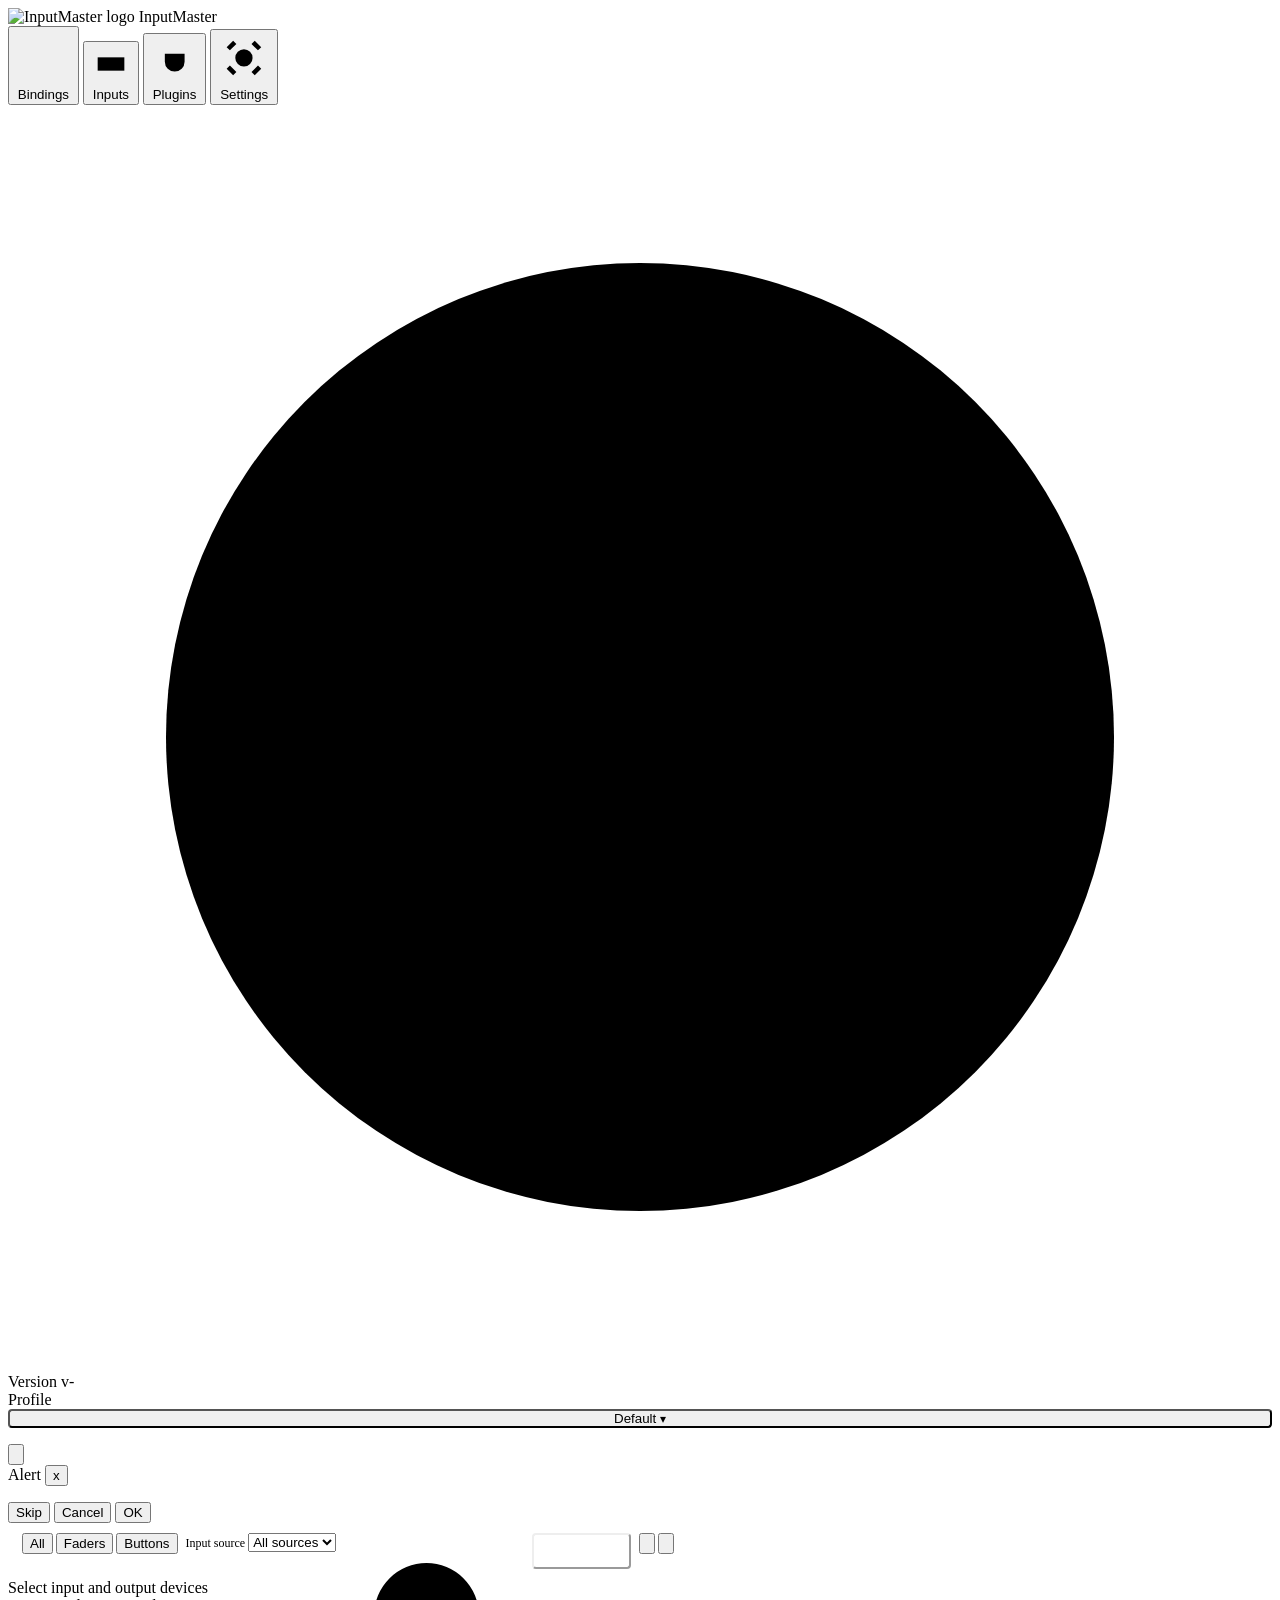
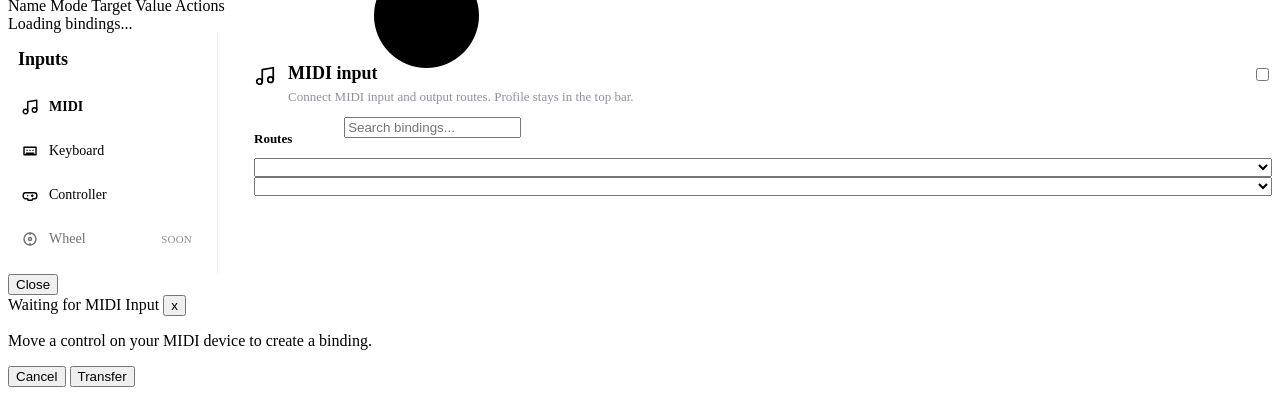
==== src/index.html @ d69d7e8b "feat(ui): ILS-10 round-2 consistency + Bindings toolbar Align Inputs/Plugins/Settings type scale, su" ====
<!doctype html>
<html lang="en">

<head>
  <meta charset="UTF-8" />
  <meta name="viewport" content="width=device-width, initial-scale=1.0" />
  <title>InputMaster</title>
  <link rel="stylesheet" href="styles.css" />
</head>

<body class="dark-mode" data-theme="dark">
  <div class="app-shell sidebar-collapsed">
    <aside class="app-sidebar" aria-label="Primary navigation" data-i18n-aria-label="app.nav.primary">
      <div class="sidebar-brand">
        <img class="app-logo app-logo--theme" data-theme-logo data-dark-src="assets/MIDIMaster.png" data-light-src="assets/MIDIMaster-light.png" alt="InputMaster logo" />
        <span class="app-name">InputMaster</span>
      </div>

      <nav class="sidebar-nav">
        <div class="sidebar-nav-indicator" aria-hidden="true"></div>
        <button class="sidebar-nav-item active" type="button" data-page="bindings" aria-current="page" aria-label="Bindings" title="Bindings" data-i18n-aria-label="app.nav.bindings" data-i18n-title="app.nav.bindings">
          <span class="nav-icon" aria-hidden="true">
            <svg viewBox="0 0 24 24" focusable="false">
              <path d="M6 4v16M12 4v16M18 4v16M4 8h4M10 15h4M16 11h4" />
            </svg>
          </span>
          <span class="nav-label" data-i18n="app.nav.bindings">Bindings</span>
        </button>
        <button class="sidebar-nav-item" type="button" data-page="inputs" aria-label="Inputs" title="Inputs" data-i18n-aria-label="app.nav.inputs" data-i18n-title="app.nav.inputs">
          <span class="nav-icon" aria-hidden="true">
            <svg viewBox="0 0 24 24" focusable="false">
              <path d="M4 8h16v8H4z" />
              <path d="M8 12h.01M12 12h.01M16 12h.01" />
              <path d="M7 6v2M12 6v2M17 6v2M7 16v2M12 16v2M17 16v2" />
            </svg>
          </span>
          <span class="nav-label" data-i18n="app.nav.inputs">Inputs</span>
        </button>
        <button id="connections-button" class="sidebar-nav-item" type="button" data-page="plugins" aria-label="Plugins" title="Plugins" data-i18n-aria-label="app.nav.plugins" data-i18n-title="app.nav.plugins">
          <span class="nav-icon" aria-hidden="true">
            <svg viewBox="0 0 24 24" focusable="false">
              <path d="M8 4v5M16 4v5M7 9h10v4a5 5 0 0 1-10 0V9ZM12 18v2" />
            </svg>
          </span>
          <span class="nav-label" data-i18n="app.nav.plugins">Plugins</span>
        </button>
        <button class="sidebar-nav-item" type="button" data-page="settings" aria-label="Settings" title="Settings" data-i18n-aria-label="app.nav.settings" data-i18n-title="app.nav.settings">
          <span class="nav-icon" aria-hidden="true">
            <svg viewBox="0 0 24 24" focusable="false">
              <path d="M12 8a4 4 0 1 0 0 8 4 4 0 0 0 0-8Z" />
              <path d="M15.5 5.5 17 4l3 3-1.5 1.5M8.5 5.5 7 4 4 7l1.5 1.5M15.5 18.5 17 20l3-3-1.5-1.5M8.5 18.5 7 20l-3-3 1.5-1.5M20 12h-2M6 12H4M12 4v2M12 18v2" />
            </svg>
          </span>
          <span class="nav-label" data-i18n="app.nav.settings">Settings</span>
        </button>
      </nav>

      <div class="sidebar-footer" aria-label="Application information" data-i18n-aria-label="app.info">
        <div class="sidebar-footer-icon" aria-hidden="true">
          <svg viewBox="0 0 24 24" focusable="false">
            <circle cx="12" cy="12" r="9"></circle>
            <path d="M12 10v6"></path>
            <path d="M12 7.25h.01"></path>
          </svg>
        </div>
        <div class="sidebar-footer-meta">
          <span class="sidebar-footer-version-label" data-i18n="app.version">Version</span>
          <span id="sidebar-app-version" class="sidebar-footer-version">v-</span>
        </div>
      </div>
    </aside>

    <div class="app-workspace">
      <header class="topbar">
        <div class="topbar-field profile-topbar-field">
          <span class="topbar-label" data-i18n="topbar.profile">Profile</span>
          <div class="profile-select" id="profiles-dropdown">
            <button id="profile-toggle" class="select-button" type="button" aria-haspopup="listbox" aria-expanded="false">
              <span id="profile-current" data-i18n="topbar.defaultProfile">Default</span>
              <span class="caret" aria-hidden="true">▾</span>
            </button>
            <div id="profile-list" class="dropdown hidden"></div>
          </div>
        </div>
        <div class="topbar-actions">
          <button id="topbar-update-button" class="topbar-icon-button topbar-update-button hidden" type="button" aria-label="Update available" title="Update available" data-i18n-aria-label="topbar.updateAvailable" data-i18n-title="topbar.updateAvailable">
            <svg viewBox="0 0 24 24" aria-hidden="true" focusable="false">
              <path d="M12 4v10" />
              <path d="M8 10l4 4 4-4" />
              <path d="M5 19h14" />
            </svg>
            <span class="update-dot" aria-hidden="true"></span>
          </button>
        </div>
      </header>

      <main>
        <div id="alert-overlay" class="target-panel hidden">
          <div class="target-panel-content alert-panel-content">
            <div class="target-panel-header">
              <span id="alert-title" data-i18n="alert.title">Alert</span>
              <button id="alert-close" type="button" class="target-panel-close">x</button>
            </div>
            <div class="alert-panel-body">
              <p id="alert-message"></p>
              <div class="alert-panel-actions">
                <button id="alert-secondary" type="button" class="secondary hidden" data-i18n="common.skip">Skip</button>
                <button id="alert-cancel" type="button" class="secondary hidden" data-i18n="common.cancel">Cancel</button>
                <button id="alert-ok" type="button" data-i18n="common.ok">OK</button>
              </div>
            </div>
          </div>
        </div>

        <section id="main-screen" class="app-page active" data-page-panel="bindings">
          <div class="page-heading-row">
            <h1 data-i18n="bindings.title">Bindings</h1>
            <div class="bindings-toolbar">
              <div id="binding-type-filter" class="binding-type-filter" role="group" aria-label="Filter bindings" title="Filter bindings" data-i18n-aria-label="bindings.typeFilterLabel" data-i18n-title="bindings.typeFilterLabel">
                <button type="button" class="binding-type-segment selected" aria-pressed="true" data-filter="all" data-i18n="bindings.filterAll">All</button>
                <button type="button" class="binding-type-segment" aria-pressed="false" data-filter="faders" data-i18n="bindings.filterFaders">Faders</button>
                <button type="button" class="binding-type-segment" aria-pressed="false" data-filter="buttons" data-i18n="bindings.filterButtons">Buttons</button>
              </div>
              <label class="binding-source-filter-field">
                <span class="visually-hidden" data-i18n="bindings.sourceFilterLabel">Input source</span>
                <select id="binding-source-filter" data-i18n-aria-label="bindings.sourceFilterLabel" aria-label="Input source">
                  <option value="all" data-i18n="bindings.filterAllSources">All sources</option>
                  <option value="midi" data-i18n="bindings.filterMidi">MIDI</option>
                  <option value="keyboard" data-i18n="bindings.filterKeyboard">Keyboard</option>
                  <option value="controller" data-i18n="bindings.filterController">Controller</option>
                  <option value="wheel" data-i18n="bindings.filterWheel">Wheel</option>
                </select>
              </label>
              <label class="binding-search-field">
                <svg viewBox="0 0 24 24" aria-hidden="true" focusable="false">
                  <path d="m21 21-4.3-4.3M11 18a7 7 0 1 1 0-14 7 7 0 0 1 0 14Z" />
                </svg>
                <input id="binding-search" type="search" placeholder="Search bindings..." autocomplete="off" data-i18n-placeholder="bindings.searchPlaceholder" />
              </label>
              <button id="binding-add-footer-button" type="button" class="binding-add-button">
                <span data-i18n="bindings.addBinding">Add Binding</span>
              </button>
              <div id="binding-density-toggle" class="binding-density-toggle" role="group" aria-label="Binding view density" data-i18n-aria-label="bindings.viewDensityLabel">
                <button type="button" class="binding-density-option selected" data-density="comfortable" aria-pressed="true" aria-label="Comfortable view" title="Comfortable view" data-i18n-aria-label="bindings.comfortableView" data-i18n-title="bindings.comfortableView">
                  <svg viewBox="0 0 24 24" aria-hidden="true" focusable="false">
                    <path d="M5 5h14v5H5zM5 14h14v5H5z" />
                  </svg>
                </button>
                <button type="button" class="binding-density-option" data-density="compact" aria-pressed="false" aria-label="Compact view" title="Compact view" data-i18n-aria-label="bindings.compactView" data-i18n-title="bindings.compactView">
                  <svg viewBox="0 0 24 24" aria-hidden="true" focusable="false">
                    <path d="M5 4h14v3H5zM5 10.5h14v3H5zM5 17h14v3H5z" />
                  </svg>
                </button>
              </div>
            </div>
          </div>

          <div class="midi-inline-status visually-hidden" id="midi-status" data-i18n="bindings.selectDevices">Select input and output devices</div>

          <div class="bindings-card">
            <div class="binding-headers">
              <span class="binding-drag-header" aria-label="Reorder" data-i18n-aria-label="bindings.reorder"></span>
              <span data-i18n="common.name">Name</span>
              <span data-i18n="bindings.mode">Mode</span>
              <span data-i18n="common.target">Target</span>
              <span data-i18n="common.value">Value</span>
              <span class="binding-actions-header" data-i18n="common.actions">Actions</span>
            </div>
            <div id="bindings" class="list">
              <div class="bindings-empty" data-i18n="bindings.loading">Loading bindings...</div>
            </div>
          </div>
        </section>

        <section id="inputs-page" class="app-page hidden" data-page-panel="inputs">
          <div class="page-heading-row">
            <h1 data-i18n="inputs.title">Inputs</h1>
          </div>
          <div class="inputs-panel-body">
            <aside id="inputs-sidebar" class="inputs-sidebar" aria-label="Input kinds" data-i18n-aria-label="inputs.sidebarLabel">
              <h1 class="inputs-page-title" data-i18n="inputs.title">Inputs</h1>
              <div class="inputs-nav-indicator" aria-hidden="true"></div>
              <div class="inputs-nav-group">
                <button type="button" class="inputs-nav-item active" data-inputs-section="midi" aria-current="page">
                  <span class="inputs-nav-icon" aria-hidden="true">
                    <svg viewBox="0 0 24 24" focusable="false">
                      <path d="M9 18V5l12-2v13"></path>
                      <circle cx="6" cy="18" r="3"></circle>
                      <circle cx="18" cy="16" r="3"></circle>
                    </svg>
                  </span>
                  <span class="inputs-nav-label" data-i18n="inputs.nav.midi">MIDI</span>
                </button>
                <button type="button" class="inputs-nav-item" data-inputs-section="keyboard">
                  <span class="inputs-nav-icon" aria-hidden="true">
                    <svg viewBox="0 0 24 24" focusable="false">
                      <path d="M4 7h16v10H4z"></path>
                      <path d="M8 11h.01"></path>
                      <path d="M12 11h.01"></path>
                      <path d="M16 11h.01"></path>
                      <path d="M7 15h10"></path>
                    </svg>
                  </span>
                  <span class="inputs-nav-label" data-i18n="inputs.nav.keyboard">Keyboard</span>
                </button>
                <button type="button" class="inputs-nav-item" data-inputs-section="controller">
                  <span class="inputs-nav-icon" aria-hidden="true">
                    <svg viewBox="0 0 24 24" focusable="false">
                      <path d="M6 9h12a3 3 0 0 1 3 3v2a3 3 0 0 1-3 3h-2l-1.5 2h-5L9 17H6a3 3 0 0 1-3-3v-2a3 3 0 0 1 3-3z"></path>
                      <path d="M9 13h.01"></path>
                      <path d="M15 12v2"></path>
                      <path d="M14 13h2"></path>
                    </svg>
                  </span>
                  <span class="inputs-nav-label" data-i18n="inputs.nav.controller">Controller</span>
                </button>
                <button type="button" class="inputs-nav-item is-soon" data-inputs-section="wheel" disabled aria-disabled="true">
                  <span class="inputs-nav-icon" aria-hidden="true">
                    <svg viewBox="0 0 24 24" focusable="false">
                      <circle cx="12" cy="12" r="8"></circle>
                      <circle cx="12" cy="12" r="2"></circle>
                      <path d="M12 4v2"></path>
                      <path d="M12 18v2"></path>
                    </svg>
                  </span>
                  <span class="inputs-nav-label" data-i18n="inputs.nav.wheel">Wheel</span>
                  <span class="inputs-nav-soon" data-i18n="inputs.comingSoon">Soon</span>
                </button>
              </div>
            </aside>
            <div id="inputs-content" class="inputs-content">
              <section class="inputs-panel active" data-inputs-panel="midi">
                <div class="ui-panel" data-role="midi-panel">
                  <div class="ui-page-header" data-role="midi-master-row">
                    <div class="ui-page-header__main">
                      <span class="ui-page-header__icon" aria-hidden="true">
                        <svg viewBox="0 0 24 24" focusable="false">
                          <path d="M9 18V5l12-2v13"></path>
                          <circle cx="6" cy="18" r="3"></circle>
                          <circle cx="18" cy="16" r="3"></circle>
                        </svg>
                      </span>
                      <div>
                        <h1 class="ui-content-title" data-i18n="midi.masterLabel">MIDI input</h1>
                        <p class="ui-help" data-i18n="inputs.midi.help">Connect MIDI input and output routes. Profile stays in the top bar.</p>
                      </div>
                    </div>
                    <label class="settings-toggle">
                      <input type="checkbox" id="midi-master-enabled" data-role="midi-master-input" />
                      <span class="plugins-toggle-ui" aria-hidden="true"></span>
                    </label>
                  </div>
                  <h3 class="ui-subsection-title" data-i18n="inputs.midi.routesHeading">Routes</h3>
                  <select id="midi-device" class="visually-hidden" title="Input Device(s)" data-i18n-title="topbar.inputDevice" aria-hidden="true" tabindex="-1"></select>
                  <select id="midi-output-device" class="visually-hidden" title="Output Device(s)" data-i18n-title="topbar.outputDevice" aria-hidden="true" tabindex="-1"></select>
                  <div id="inputs-midi-routes-host" class="midi-routes-inline-host" aria-label="MIDI routes" data-i18n-aria-label="midi.routes"></div>
                </div>
              </section>
              <section class="inputs-panel" data-inputs-panel="keyboard">
                <div data-role="keyboard-host"></div>
              </section>
              <section class="inputs-panel" data-inputs-panel="controller">
                <div data-role="controller-host"></div>
              </section>
              <section class="inputs-panel" data-inputs-panel="wheel">
                <div class="ui-panel">
                  <h1 class="ui-content-title" data-i18n="inputs.wheel.title">Wheel</h1>
                  <p class="ui-help" data-i18n="inputs.wheel.help">Wheel devices will appear here later.</p>
                  <div class="inputs-empty" data-i18n="inputs.comingSoonBody">Coming soon.</div>
                </div>
              </section>
            </div>
          </div>
        </section>

        <section id="plugins-page" class="app-page hidden" data-page-panel="plugins">
          <div class="page-heading-row">
            <h1 data-i18n="plugins.title">Plugins</h1>
          </div>
          <div id="connections-panel" class="inline-panel connections-panel-content">
            <div class="connections-panel-body">
              <div id="connections-sidebar" class="connections-sidebar"></div>
              <div id="connections-content" class="connections-content"></div>
            </div>
          </div>
          <button id="connections-panel-close" type="button" class="visually-hidden" aria-hidden="true" data-i18n="common.close">Close</button>
        </section>

        <template data-feature-template="settings"></template>
      </main>
    </div>
  </div>

  <template data-feature-template="targets"></template>

  <template data-feature-template="bindings"></template>

  <div id="learn-panel" class="target-panel hidden">
    <div class="target-panel-content learn-panel-content">
      <div class="target-panel-header">
        <span id="learn-panel-title" data-i18n="bindings.waitingMidiTitle">Waiting for MIDI Input</span>
        <button id="learn-panel-close" type="button" class="target-panel-close">x</button>
      </div>
      <div class="learn-panel-body">
        <div id="learn-panel-spinner" class="learn-panel-spinner" aria-hidden="true"></div>
        <p id="learn-panel-message" data-i18n="bindings.learnMessage">Move a control on your MIDI device to create a binding.</p>
        <div id="learn-panel-actions" class="learn-panel-actions hidden">
          <button id="learn-panel-cancel" type="button" class="secondary" data-i18n="common.cancel">Cancel</button>
          <button id="learn-panel-confirm" type="button" data-i18n="common.transfer">Transfer</button>
        </div>
      </div>
    </div>
  </div>

  <div id="volume-osd" class="osd" aria-live="polite" aria-atomic="true">
  </div>

  <script type="module" src="main.js"></script>
</body>

</html>
---- src/styles.css ----
@import url("./styles/base.css");
@import url("./styles/shared/ui-system.css");
@import url("./styles/bindings-and-panels.css");
@import url("./styles/osd-and-controls.css");
@import url("./styles/connections-and-plugins.css");
@import url("./styles/inputs.css");
@import url("./styles/profiles.css");
@import url("./styles/settings.css");
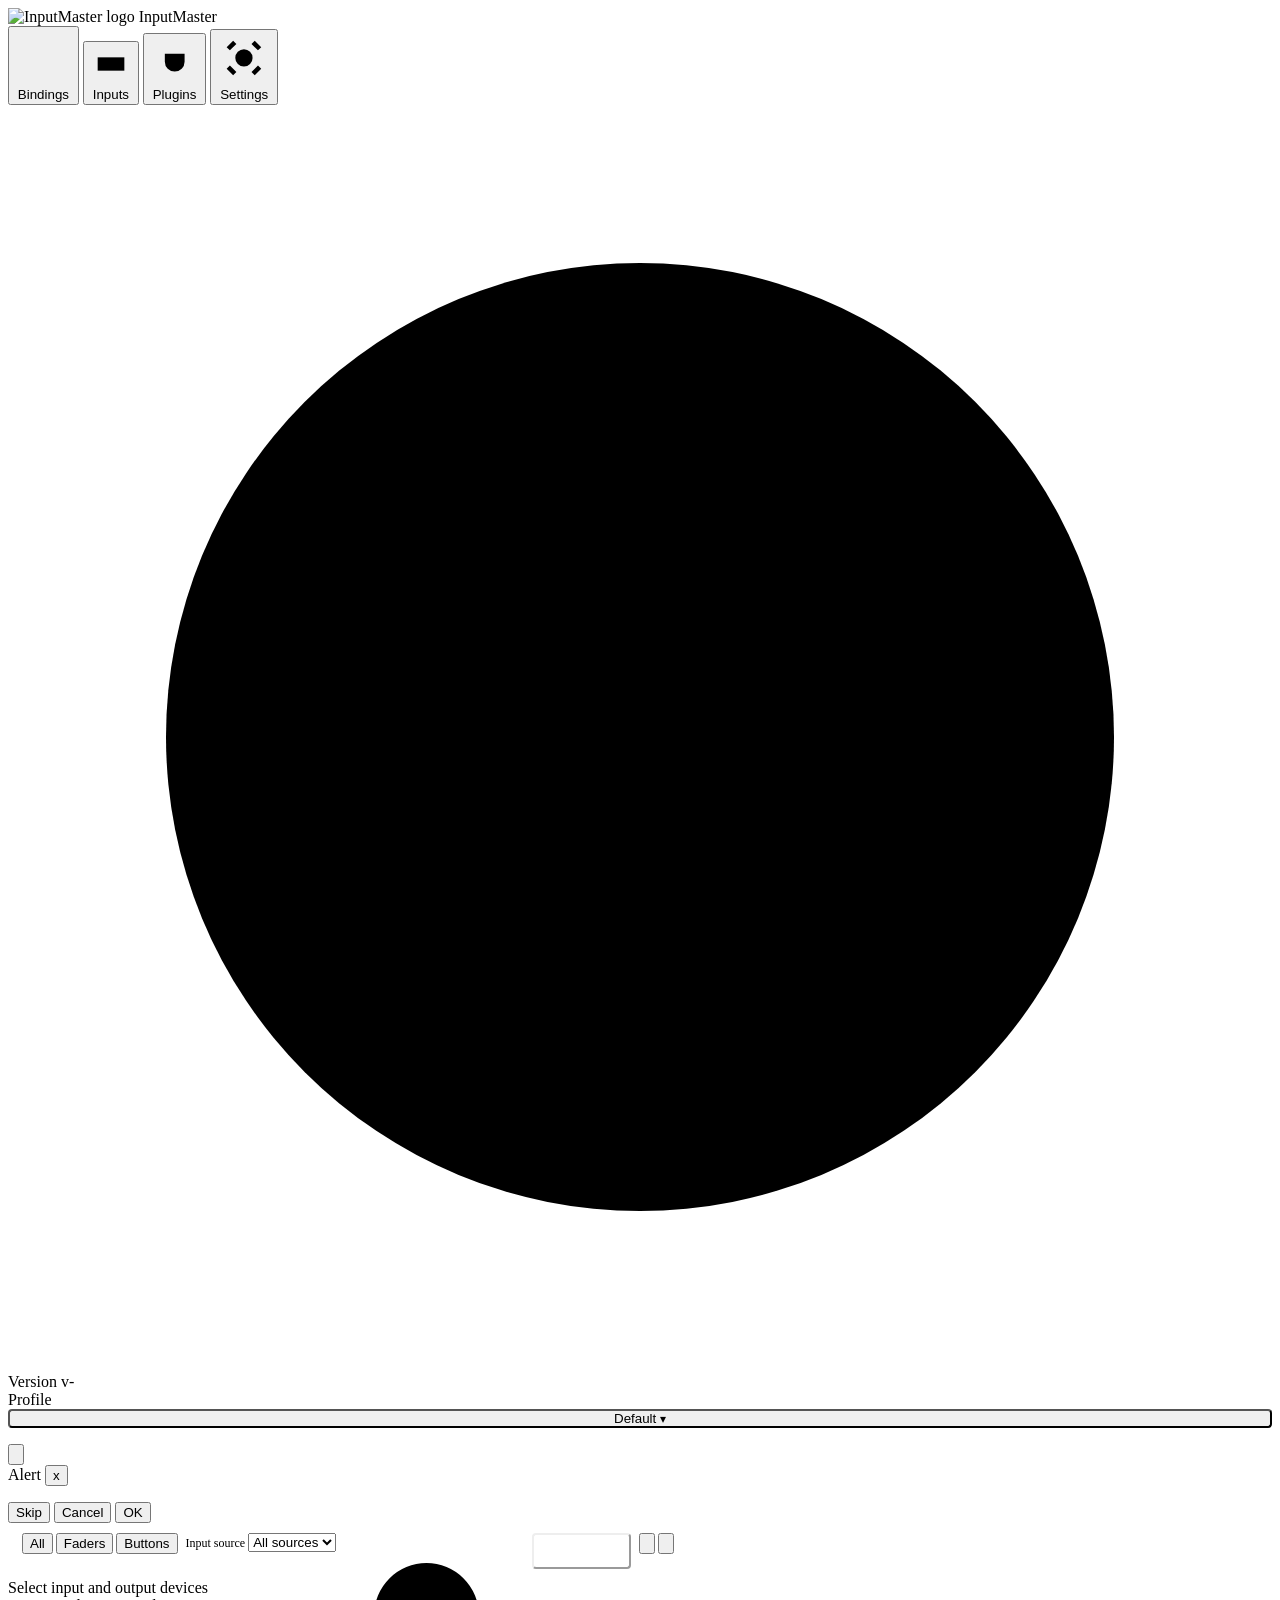
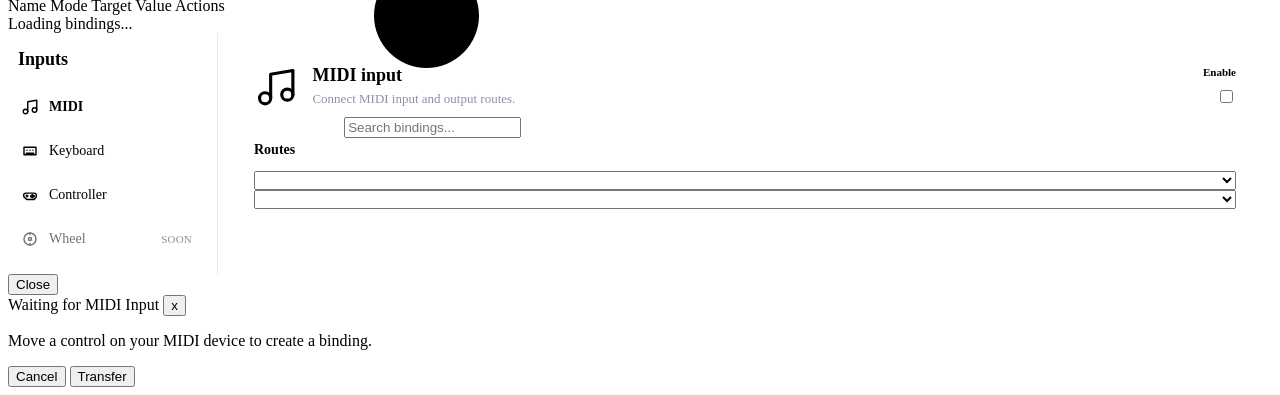
==== commit e054db37: "feat(ui): Inputs page patterns from Rick teaching pass Encode large title icons, Enable captions, bo" ====
--- a/src/index.html
+++ b/src/index.html
@@ -206,10 +206,13 @@
                 <button type="button" class="inputs-nav-item" data-inputs-section="controller">
                   <span class="inputs-nav-icon" aria-hidden="true">
                     <svg viewBox="0 0 24 24" focusable="false">
-                      <path d="M6 9h12a3 3 0 0 1 3 3v2a3 3 0 0 1-3 3h-2l-1.5 2h-5L9 17H6a3 3 0 0 1-3-3v-2a3 3 0 0 1 3-3z"></path>
-                      <path d="M9 13h.01"></path>
-                      <path d="M15 12v2"></path>
-                      <path d="M14 13h2"></path>
+                      <path d="M6.5 9.5h11c1.7 0 3 1.4 3 3.1v.6c0 1.2-.5 2.3-1.4 3.1l-1.3 1.2c-.4.4-1 .6-1.6.6H8.8c-.6 0-1.2-.2-1.6-.6l-1.3-1.2A4 4 0 0 1 3.5 13.2v-.6c0-1.7 1.3-3.1 3-3.1Z"></path>
+                      <path d="M8 12v2.5"></path>
+                      <path d="M6.75 13.25h2.5"></path>
+                      <circle cx="15.2" cy="12.2" r="0.7"></circle>
+                      <circle cx="17.1" cy="13.6" r="0.7"></circle>
+                      <circle cx="13.4" cy="13.6" r="0.7"></circle>
+                      <circle cx="15.2" cy="15" r="0.7"></circle>
                     </svg>
                   </span>
                   <span class="inputs-nav-label" data-i18n="inputs.nav.controller">Controller</span>
@@ -240,15 +243,18 @@
                           <circle cx="18" cy="16" r="3"></circle>
                         </svg>
                       </span>
-                      <div>
+                      <div class="ui-page-header__copy">
                         <h1 class="ui-content-title" data-i18n="midi.masterLabel">MIDI input</h1>
-                        <p class="ui-help" data-i18n="inputs.midi.help">Connect MIDI input and output routes. Profile stays in the top bar.</p>
+                        <p class="ui-help" data-i18n="inputs.midi.help">Connect MIDI input and output routes.</p>
                       </div>
                     </div>
-                    <label class="settings-toggle">
-                      <input type="checkbox" id="midi-master-enabled" data-role="midi-master-input" />
-                      <span class="plugins-toggle-ui" aria-hidden="true"></span>
-                    </label>
+                    <div class="ui-enable-control">
+                      <span class="ui-enable-caption" data-i18n="ui.enable">Enable</span>
+                      <label class="settings-toggle" title="Enable" data-i18n-title="ui.enable">
+                        <input type="checkbox" id="midi-master-enabled" data-role="midi-master-input" />
+                        <span class="plugins-toggle-ui" aria-hidden="true"></span>
+                      </label>
+                    </div>
                   </div>
                   <h3 class="ui-subsection-title" data-i18n="inputs.midi.routesHeading">Routes</h3>
                   <select id="midi-device" class="visually-hidden" title="Input Device(s)" data-i18n-title="topbar.inputDevice" aria-hidden="true" tabindex="-1"></select>
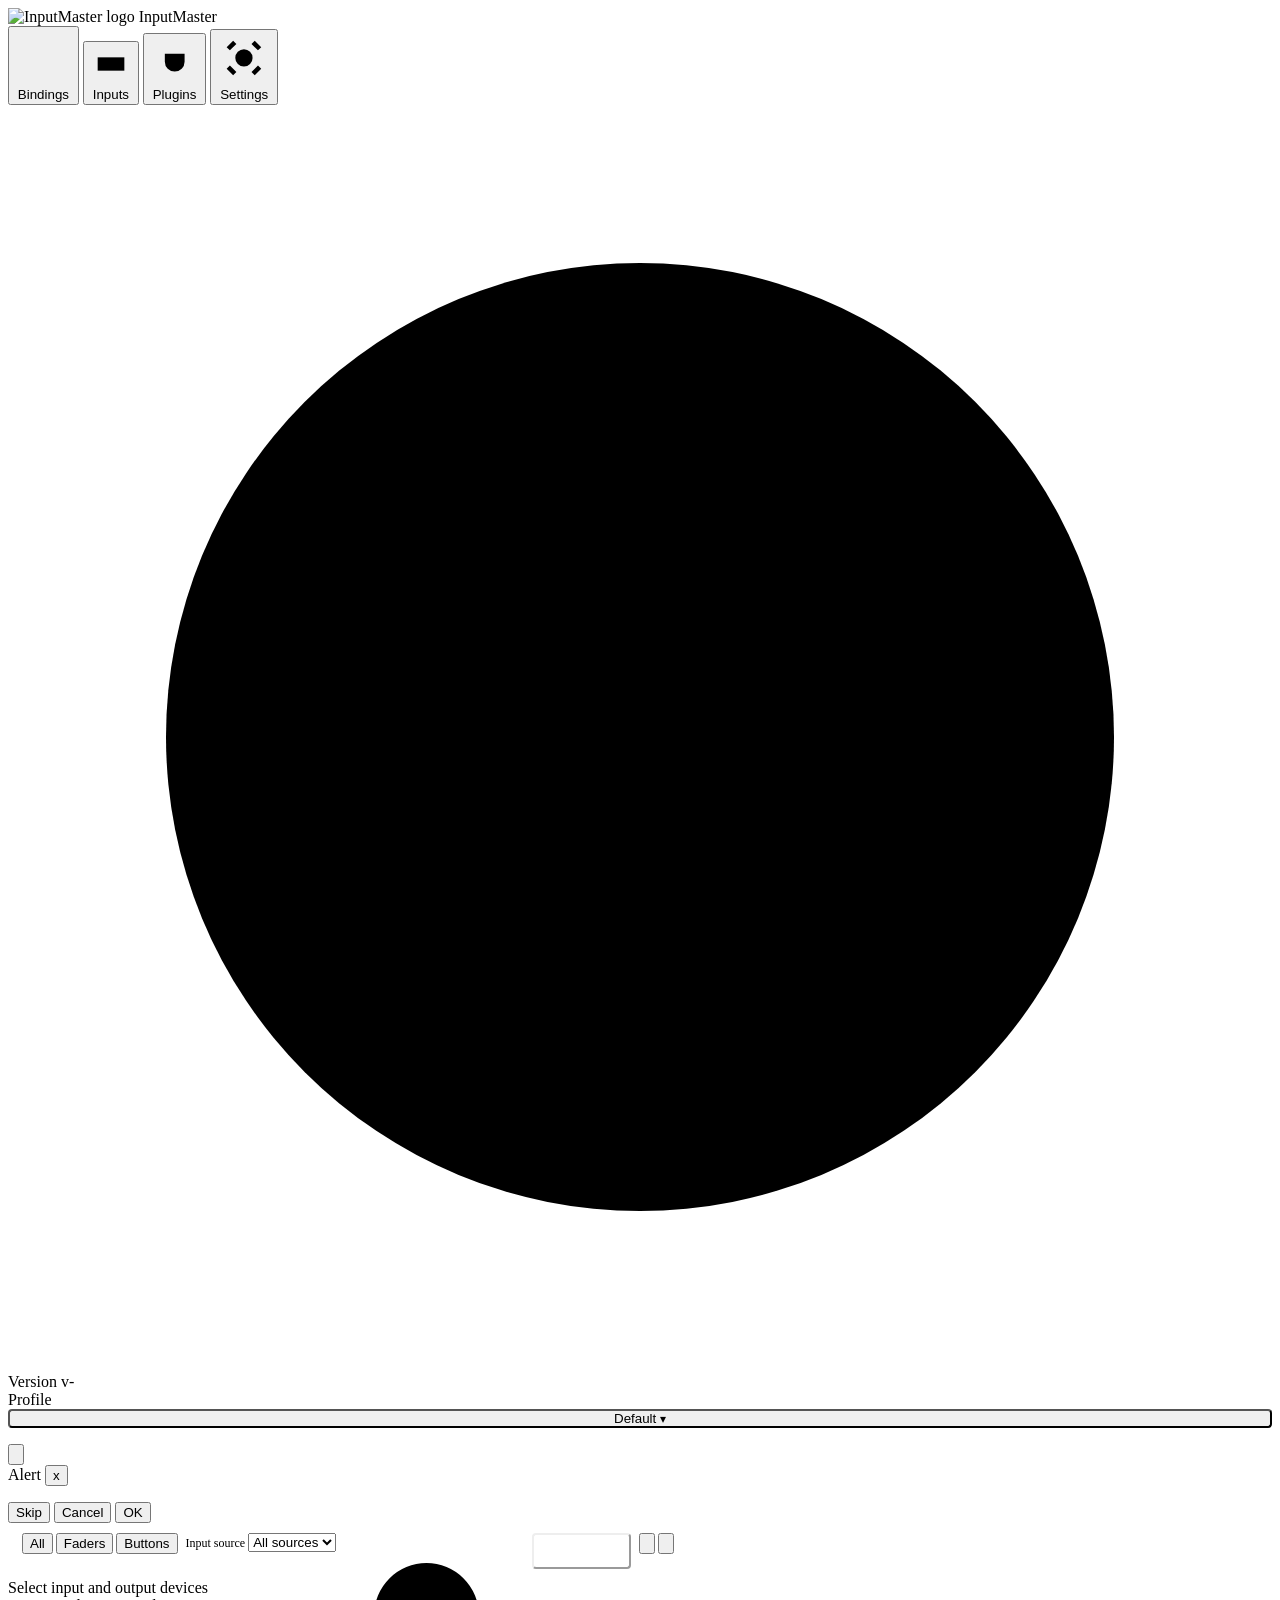
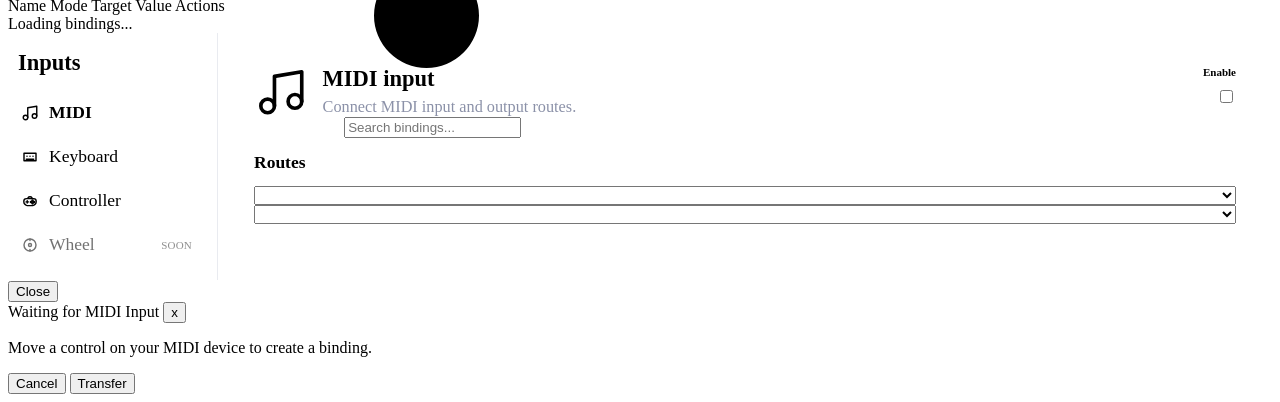
==== commit 4000be32: "fix(ui): Inputs panel tokens + rebuild visibility Custom props resolved theme/scale on :root so pane" ====
--- a/src/index.html
+++ b/src/index.html
@@ -206,13 +206,14 @@
                 <button type="button" class="inputs-nav-item" data-inputs-section="controller">
                   <span class="inputs-nav-icon" aria-hidden="true">
                     <svg viewBox="0 0 24 24" focusable="false">
-                      <path d="M6.5 9.5h11c1.7 0 3 1.4 3 3.1v.6c0 1.2-.5 2.3-1.4 3.1l-1.3 1.2c-.4.4-1 .6-1.6.6H8.8c-.6 0-1.2-.2-1.6-.6l-1.3-1.2A4 4 0 0 1 3.5 13.2v-.6c0-1.7 1.3-3.1 3-3.1Z"></path>
-                      <path d="M8 12v2.5"></path>
-                      <path d="M6.75 13.25h2.5"></path>
-                      <circle cx="15.2" cy="12.2" r="0.7"></circle>
-                      <circle cx="17.1" cy="13.6" r="0.7"></circle>
-                      <circle cx="13.4" cy="13.6" r="0.7"></circle>
-                      <circle cx="15.2" cy="15" r="0.7"></circle>
+                      <path d="M7.2 8.8h9.6c1.9 0 3.4 1.5 3.4 3.3v1.1c0 1.3-.6 2.5-1.6 3.3l-1.5 1.2c-.35.28-.8.43-1.25.43H8.15c-.45 0-.9-.15-1.25-.43l-1.5-1.2A4.1 4.1 0 0 1 3.8 13.2v-1.1c0-1.8 1.5-3.3 3.4-3.3Z"></path>
+                      <path d="M8.3 11.6v3.2"></path>
+                      <path d="M6.7 13.2h3.2"></path>
+                      <circle cx="15.35" cy="11.55" r="0.85"></circle>
+                      <circle cx="17.35" cy="13.35" r="0.85"></circle>
+                      <circle cx="13.35" cy="13.35" r="0.85"></circle>
+                      <circle cx="15.35" cy="15.15" r="0.85"></circle>
+                      <path d="M9.4 7.6c.55-.85 1.45-1.35 2.55-1.35h.1c1.1 0 2 .5 2.55 1.35"></path>
                     </svg>
                   </span>
                   <span class="inputs-nav-label" data-i18n="inputs.nav.controller">Controller</span>
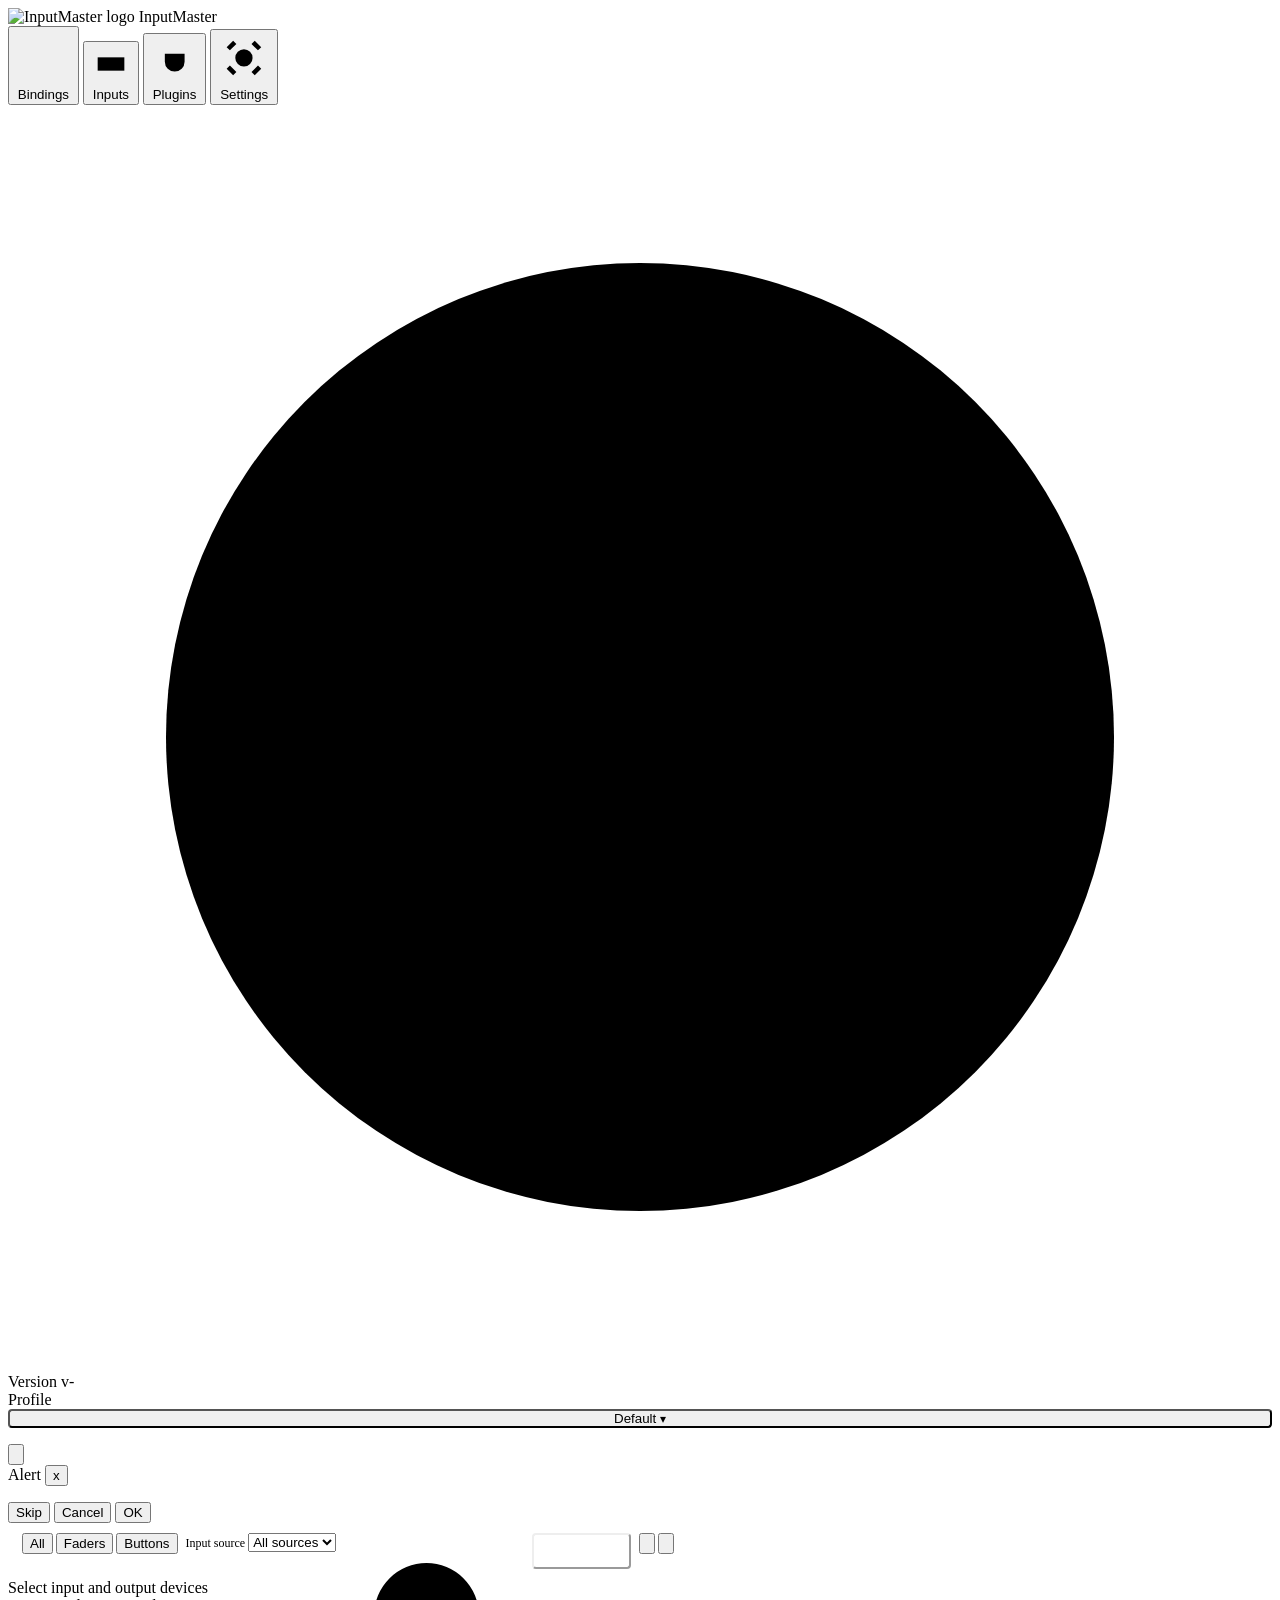
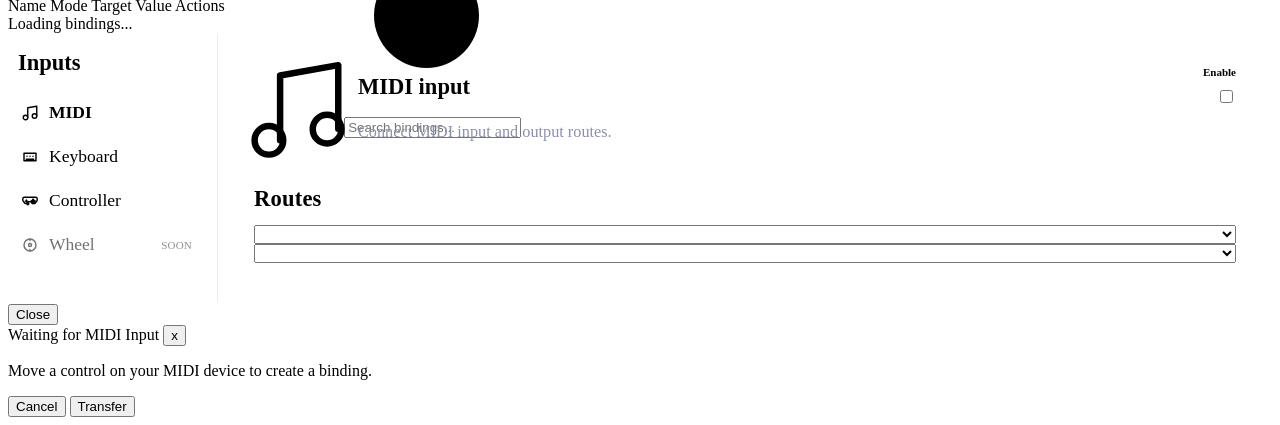
==== commit 728bc946: "fix(ui): Inputs icons, subsections, and row chrome pass visual bar Title icons floor at 5.5rem with " ====
--- a/src/index.html
+++ b/src/index.html
@@ -206,14 +206,15 @@
                 <button type="button" class="inputs-nav-item" data-inputs-section="controller">
                   <span class="inputs-nav-icon" aria-hidden="true">
                     <svg viewBox="0 0 24 24" focusable="false">
-                      <path d="M7.2 8.8h9.6c1.9 0 3.4 1.5 3.4 3.3v1.1c0 1.3-.6 2.5-1.6 3.3l-1.5 1.2c-.35.28-.8.43-1.25.43H8.15c-.45 0-.9-.15-1.25-.43l-1.5-1.2A4.1 4.1 0 0 1 3.8 13.2v-1.1c0-1.8 1.5-3.3 3.4-3.3Z"></path>
-                      <path d="M8.3 11.6v3.2"></path>
-                      <path d="M6.7 13.2h3.2"></path>
-                      <circle cx="15.35" cy="11.55" r="0.85"></circle>
-                      <circle cx="17.35" cy="13.35" r="0.85"></circle>
-                      <circle cx="13.35" cy="13.35" r="0.85"></circle>
-                      <circle cx="15.35" cy="15.15" r="0.85"></circle>
-                      <path d="M9.4 7.6c.55-.85 1.45-1.35 2.55-1.35h.1c1.1 0 2 .5 2.55 1.35"></path>
+                      <path d="M2.4 9.1c0-1.1.9-2 2-2h15.2c1.1 0 2 .9 2 2v1.3c0 .9-.3 1.7-.9 2.4l-1.6 1.9c-.4.5-1 .8-1.6.8h-.7c-.4 0-.8-.2-1-.5L14.4 13H9.6l-1.4 2c-.2.3-.6.5-1 .5h-.7c-.6 0-1.2-.3-1.6-.8l-1.6-1.9c-.6-.7-.9-1.5-.9-2.4V9.1Z"></path>
+                      <path d="M7.2 10.6v3.2"></path>
+                      <path d="M5.6 12.2h3.2"></path>
+                      <circle cx="9.2" cy="15.8" r="1.15"></circle>
+                      <circle cx="15.5" cy="14.2" r="1.15"></circle>
+                      <circle cx="16.2" cy="10.5" r="0.85"></circle>
+                      <circle cx="18.1" cy="12.3" r="0.85"></circle>
+                      <circle cx="14.3" cy="12.3" r="0.85"></circle>
+                      <circle cx="16.2" cy="14.1" r="0.85"></circle>
                     </svg>
                   </span>
                   <span class="inputs-nav-label" data-i18n="inputs.nav.controller">Controller</span>
@@ -239,9 +240,9 @@
                     <div class="ui-page-header__main">
                       <span class="ui-page-header__icon" aria-hidden="true">
                         <svg viewBox="0 0 24 24" focusable="false">
-                          <path d="M9 18V5l12-2v13"></path>
-                          <circle cx="6" cy="18" r="3"></circle>
-                          <circle cx="18" cy="16" r="3"></circle>
+                          <path d="M8 19V4.5L21 2.2v14.2"></path>
+                          <circle cx="5.5" cy="19" r="3.2"></circle>
+                          <circle cx="18.5" cy="16.5" r="3.2"></circle>
                         </svg>
                       </span>
                       <div class="ui-page-header__copy">
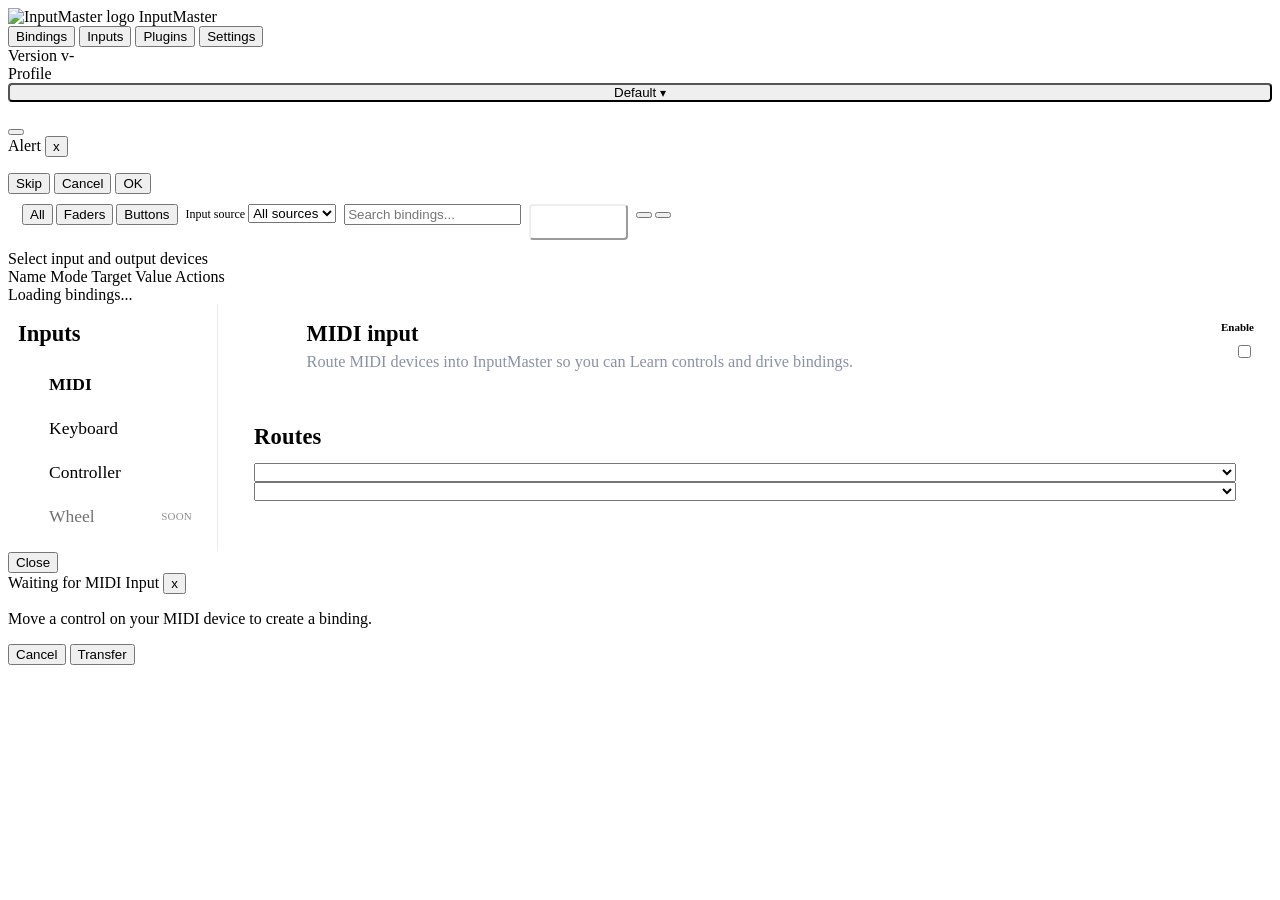
==== commit 9f6b9d9c: "Polish Inputs UI: FA icons, header outside panel, MIDI Enable column Swap app chrome to Font Awesome" ====
--- a/src/index.html
+++ b/src/index.html
@@ -19,50 +19,25 @@
       <nav class="sidebar-nav">
         <div class="sidebar-nav-indicator" aria-hidden="true"></div>
         <button class="sidebar-nav-item active" type="button" data-page="bindings" aria-current="page" aria-label="Bindings" title="Bindings" data-i18n-aria-label="app.nav.bindings" data-i18n-title="app.nav.bindings">
-          <span class="nav-icon" aria-hidden="true">
-            <svg viewBox="0 0 24 24" focusable="false">
-              <path d="M6 4v16M12 4v16M18 4v16M4 8h4M10 15h4M16 11h4" />
-            </svg>
-          </span>
+          <span class="nav-icon" data-fa="sliders" aria-hidden="true"></span>
           <span class="nav-label" data-i18n="app.nav.bindings">Bindings</span>
         </button>
         <button class="sidebar-nav-item" type="button" data-page="inputs" aria-label="Inputs" title="Inputs" data-i18n-aria-label="app.nav.inputs" data-i18n-title="app.nav.inputs">
-          <span class="nav-icon" aria-hidden="true">
-            <svg viewBox="0 0 24 24" focusable="false">
-              <path d="M4 8h16v8H4z" />
-              <path d="M8 12h.01M12 12h.01M16 12h.01" />
-              <path d="M7 6v2M12 6v2M17 6v2M7 16v2M12 16v2M17 16v2" />
-            </svg>
-          </span>
+          <span class="nav-icon" data-fa="plug" aria-hidden="true"></span>
           <span class="nav-label" data-i18n="app.nav.inputs">Inputs</span>
         </button>
         <button id="connections-button" class="sidebar-nav-item" type="button" data-page="plugins" aria-label="Plugins" title="Plugins" data-i18n-aria-label="app.nav.plugins" data-i18n-title="app.nav.plugins">
-          <span class="nav-icon" aria-hidden="true">
-            <svg viewBox="0 0 24 24" focusable="false">
-              <path d="M8 4v5M16 4v5M7 9h10v4a5 5 0 0 1-10 0V9ZM12 18v2" />
-            </svg>
-          </span>
+          <span class="nav-icon" data-fa="puzzle-piece" aria-hidden="true"></span>
           <span class="nav-label" data-i18n="app.nav.plugins">Plugins</span>
         </button>
         <button class="sidebar-nav-item" type="button" data-page="settings" aria-label="Settings" title="Settings" data-i18n-aria-label="app.nav.settings" data-i18n-title="app.nav.settings">
-          <span class="nav-icon" aria-hidden="true">
-            <svg viewBox="0 0 24 24" focusable="false">
-              <path d="M12 8a4 4 0 1 0 0 8 4 4 0 0 0 0-8Z" />
-              <path d="M15.5 5.5 17 4l3 3-1.5 1.5M8.5 5.5 7 4 4 7l1.5 1.5M15.5 18.5 17 20l3-3-1.5-1.5M8.5 18.5 7 20l-3-3 1.5-1.5M20 12h-2M6 12H4M12 4v2M12 18v2" />
-            </svg>
-          </span>
+          <span class="nav-icon" data-fa="gear" aria-hidden="true"></span>
           <span class="nav-label" data-i18n="app.nav.settings">Settings</span>
         </button>
       </nav>
 
       <div class="sidebar-footer" aria-label="Application information" data-i18n-aria-label="app.info">
-        <div class="sidebar-footer-icon" aria-hidden="true">
-          <svg viewBox="0 0 24 24" focusable="false">
-            <circle cx="12" cy="12" r="9"></circle>
-            <path d="M12 10v6"></path>
-            <path d="M12 7.25h.01"></path>
-          </svg>
-        </div>
+        <div class="sidebar-footer-icon" data-fa="circle-info" aria-hidden="true"></div>
         <div class="sidebar-footer-meta">
           <span class="sidebar-footer-version-label" data-i18n="app.version">Version</span>
           <span id="sidebar-app-version" class="sidebar-footer-version">v-</span>
@@ -84,11 +59,7 @@
         </div>
         <div class="topbar-actions">
           <button id="topbar-update-button" class="topbar-icon-button topbar-update-button hidden" type="button" aria-label="Update available" title="Update available" data-i18n-aria-label="topbar.updateAvailable" data-i18n-title="topbar.updateAvailable">
-            <svg viewBox="0 0 24 24" aria-hidden="true" focusable="false">
-              <path d="M12 4v10" />
-              <path d="M8 10l4 4 4-4" />
-              <path d="M5 19h14" />
-            </svg>
+            <span data-fa="download" aria-hidden="true"></span>
             <span class="update-dot" aria-hidden="true"></span>
           </button>
         </div>
@@ -132,9 +103,7 @@
                 </select>
               </label>
               <label class="binding-search-field">
-                <svg viewBox="0 0 24 24" aria-hidden="true" focusable="false">
-                  <path d="m21 21-4.3-4.3M11 18a7 7 0 1 1 0-14 7 7 0 0 1 0 14Z" />
-                </svg>
+                <span data-fa="magnifying-glass" aria-hidden="true"></span>
                 <input id="binding-search" type="search" placeholder="Search bindings..." autocomplete="off" data-i18n-placeholder="bindings.searchPlaceholder" />
               </label>
               <button id="binding-add-footer-button" type="button" class="binding-add-button">
@@ -142,14 +111,10 @@
               </button>
               <div id="binding-density-toggle" class="binding-density-toggle" role="group" aria-label="Binding view density" data-i18n-aria-label="bindings.viewDensityLabel">
                 <button type="button" class="binding-density-option selected" data-density="comfortable" aria-pressed="true" aria-label="Comfortable view" title="Comfortable view" data-i18n-aria-label="bindings.comfortableView" data-i18n-title="bindings.comfortableView">
-                  <svg viewBox="0 0 24 24" aria-hidden="true" focusable="false">
-                    <path d="M5 5h14v5H5zM5 14h14v5H5z" />
-                  </svg>
+                  <span data-fa="table-rows" aria-hidden="true"></span>
                 </button>
                 <button type="button" class="binding-density-option" data-density="compact" aria-pressed="false" aria-label="Compact view" title="Compact view" data-i18n-aria-label="bindings.compactView" data-i18n-title="bindings.compactView">
-                  <svg viewBox="0 0 24 24" aria-hidden="true" focusable="false">
-                    <path d="M5 4h14v3H5zM5 10.5h14v3H5zM5 17h14v3H5z" />
-                  </svg>
+                  <span data-fa="table-list" aria-hidden="true"></span>
                 </button>
               </div>
             </div>
@@ -182,52 +147,19 @@
               <div class="inputs-nav-indicator" aria-hidden="true"></div>
               <div class="inputs-nav-group">
                 <button type="button" class="inputs-nav-item active" data-inputs-section="midi" aria-current="page">
-                  <span class="inputs-nav-icon" aria-hidden="true">
-                    <svg viewBox="0 0 24 24" focusable="false">
-                      <path d="M9 18V5l12-2v13"></path>
-                      <circle cx="6" cy="18" r="3"></circle>
-                      <circle cx="18" cy="16" r="3"></circle>
-                    </svg>
-                  </span>
+                  <span class="inputs-nav-icon" data-fa="music" aria-hidden="true"></span>
                   <span class="inputs-nav-label" data-i18n="inputs.nav.midi">MIDI</span>
                 </button>
                 <button type="button" class="inputs-nav-item" data-inputs-section="keyboard">
-                  <span class="inputs-nav-icon" aria-hidden="true">
-                    <svg viewBox="0 0 24 24" focusable="false">
-                      <path d="M4 7h16v10H4z"></path>
-                      <path d="M8 11h.01"></path>
-                      <path d="M12 11h.01"></path>
-                      <path d="M16 11h.01"></path>
-                      <path d="M7 15h10"></path>
-                    </svg>
-                  </span>
+                  <span class="inputs-nav-icon" data-fa="keyboard" aria-hidden="true"></span>
                   <span class="inputs-nav-label" data-i18n="inputs.nav.keyboard">Keyboard</span>
                 </button>
                 <button type="button" class="inputs-nav-item" data-inputs-section="controller">
-                  <span class="inputs-nav-icon" aria-hidden="true">
-                    <svg viewBox="0 0 24 24" focusable="false">
-                      <path d="M2.4 9.1c0-1.1.9-2 2-2h15.2c1.1 0 2 .9 2 2v1.3c0 .9-.3 1.7-.9 2.4l-1.6 1.9c-.4.5-1 .8-1.6.8h-.7c-.4 0-.8-.2-1-.5L14.4 13H9.6l-1.4 2c-.2.3-.6.5-1 .5h-.7c-.6 0-1.2-.3-1.6-.8l-1.6-1.9c-.6-.7-.9-1.5-.9-2.4V9.1Z"></path>
-                      <path d="M7.2 10.6v3.2"></path>
-                      <path d="M5.6 12.2h3.2"></path>
-                      <circle cx="9.2" cy="15.8" r="1.15"></circle>
-                      <circle cx="15.5" cy="14.2" r="1.15"></circle>
-                      <circle cx="16.2" cy="10.5" r="0.85"></circle>
-                      <circle cx="18.1" cy="12.3" r="0.85"></circle>
-                      <circle cx="14.3" cy="12.3" r="0.85"></circle>
-                      <circle cx="16.2" cy="14.1" r="0.85"></circle>
-                    </svg>
-                  </span>
+                  <span class="inputs-nav-icon" data-fa="gamepad-modern" aria-hidden="true"></span>
                   <span class="inputs-nav-label" data-i18n="inputs.nav.controller">Controller</span>
                 </button>
                 <button type="button" class="inputs-nav-item is-soon" data-inputs-section="wheel" disabled aria-disabled="true">
-                  <span class="inputs-nav-icon" aria-hidden="true">
-                    <svg viewBox="0 0 24 24" focusable="false">
-                      <circle cx="12" cy="12" r="8"></circle>
-                      <circle cx="12" cy="12" r="2"></circle>
-                      <path d="M12 4v2"></path>
-                      <path d="M12 18v2"></path>
-                    </svg>
-                  </span>
+                  <span class="inputs-nav-icon" data-fa="steering-wheel" aria-hidden="true"></span>
                   <span class="inputs-nav-label" data-i18n="inputs.nav.wheel">Wheel</span>
                   <span class="inputs-nav-soon" data-i18n="inputs.comingSoon">Soon</span>
                 </button>
@@ -235,19 +167,12 @@
             </aside>
             <div id="inputs-content" class="inputs-content">
               <section class="inputs-panel active" data-inputs-panel="midi">
-                <div class="ui-panel" data-role="midi-panel">
-                  <div class="ui-page-header" data-role="midi-master-row">
+                <div class="ui-page-header" data-role="midi-master-row">
                     <div class="ui-page-header__main">
-                      <span class="ui-page-header__icon" aria-hidden="true">
-                        <svg viewBox="0 0 24 24" focusable="false">
-                          <path d="M8 19V4.5L21 2.2v14.2"></path>
-                          <circle cx="5.5" cy="19" r="3.2"></circle>
-                          <circle cx="18.5" cy="16.5" r="3.2"></circle>
-                        </svg>
-                      </span>
+                      <span class="ui-page-header__icon" data-fa="music" aria-hidden="true"></span>
                       <div class="ui-page-header__copy">
                         <h1 class="ui-content-title" data-i18n="midi.masterLabel">MIDI input</h1>
-                        <p class="ui-help" data-i18n="inputs.midi.help">Connect MIDI input and output routes.</p>
+                        <p class="ui-help" data-i18n="inputs.midi.help">Route MIDI devices into InputMaster so you can Learn controls and drive bindings.</p>
                       </div>
                     </div>
                     <div class="ui-enable-control">
@@ -258,6 +183,7 @@
                       </label>
                     </div>
                   </div>
+                <div class="ui-panel" data-role="midi-panel">
                   <h3 class="ui-subsection-title" data-i18n="inputs.midi.routesHeading">Routes</h3>
                   <select id="midi-device" class="visually-hidden" title="Input Device(s)" data-i18n-title="topbar.inputDevice" aria-hidden="true" tabindex="-1"></select>
                   <select id="midi-output-device" class="visually-hidden" title="Output Device(s)" data-i18n-title="topbar.outputDevice" aria-hidden="true" tabindex="-1"></select>
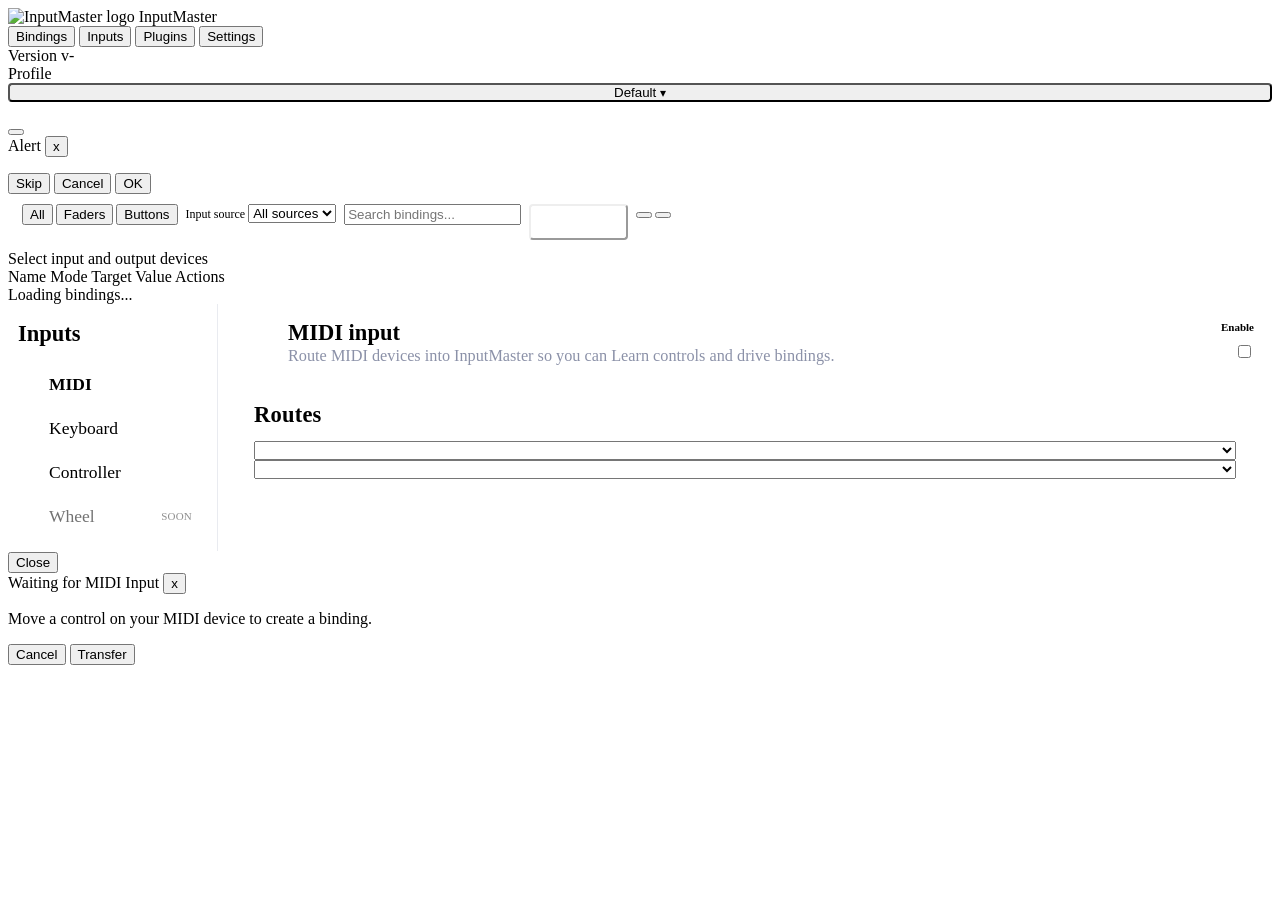
==== commit 0281affa: "fix(ui): Inputs header outside panel via required DOM Use <header class="ui-page-header"> sibling to" ====
--- a/src/index.html
+++ b/src/index.html
@@ -166,23 +166,23 @@
               </div>
             </aside>
             <div id="inputs-content" class="inputs-content">
-              <section class="inputs-panel active" data-inputs-panel="midi">
-                <div class="ui-page-header" data-role="midi-master-row">
-                    <div class="ui-page-header__main">
-                      <span class="ui-page-header__icon" data-fa="music" aria-hidden="true"></span>
-                      <div class="ui-page-header__copy">
-                        <h1 class="ui-content-title" data-i18n="midi.masterLabel">MIDI input</h1>
-                        <p class="ui-help" data-i18n="inputs.midi.help">Route MIDI devices into InputMaster so you can Learn controls and drive bindings.</p>
-                      </div>
-                    </div>
-                    <div class="ui-enable-control">
-                      <span class="ui-enable-caption" data-i18n="ui.enable">Enable</span>
-                      <label class="settings-toggle" title="Enable" data-i18n-title="ui.enable">
-                        <input type="checkbox" id="midi-master-enabled" data-role="midi-master-input" />
-                        <span class="plugins-toggle-ui" aria-hidden="true"></span>
-                      </label>
+              <section class="inputs-panel inputs-page-section active" data-inputs-panel="midi">
+                <header class="ui-page-header" data-role="midi-master-row">
+                  <div class="ui-page-header__main">
+                    <span class="ui-page-header__icon" data-fa="music" aria-hidden="true"></span>
+                    <div class="ui-page-header__copy">
+                      <h1 class="ui-content-title" data-i18n="midi.masterLabel">MIDI input</h1>
+                      <p class="ui-help" data-i18n="inputs.midi.help">Route MIDI devices into InputMaster so you can Learn controls and drive bindings.</p>
                     </div>
                   </div>
+                  <div class="ui-enable-control">
+                    <span class="ui-enable-caption" data-i18n="ui.enable">Enable</span>
+                    <label class="settings-toggle" title="Enable" data-i18n-title="ui.enable">
+                      <input type="checkbox" id="midi-master-enabled" data-role="midi-master-input" />
+                      <span class="plugins-toggle-ui" aria-hidden="true"></span>
+                    </label>
+                  </div>
+                </header>
                 <div class="ui-panel" data-role="midi-panel">
                   <h3 class="ui-subsection-title" data-i18n="inputs.midi.routesHeading">Routes</h3>
                   <select id="midi-device" class="visually-hidden" title="Input Device(s)" data-i18n-title="topbar.inputDevice" aria-hidden="true" tabindex="-1"></select>
@@ -190,10 +190,10 @@
                   <div id="inputs-midi-routes-host" class="midi-routes-inline-host" aria-label="MIDI routes" data-i18n-aria-label="midi.routes"></div>
                 </div>
               </section>
-              <section class="inputs-panel" data-inputs-panel="keyboard">
+              <section class="inputs-panel inputs-page-section" data-inputs-panel="keyboard">
                 <div data-role="keyboard-host"></div>
               </section>
-              <section class="inputs-panel" data-inputs-panel="controller">
+              <section class="inputs-panel inputs-page-section" data-inputs-panel="controller">
                 <div data-role="controller-host"></div>
               </section>
               <section class="inputs-panel" data-inputs-panel="wheel">
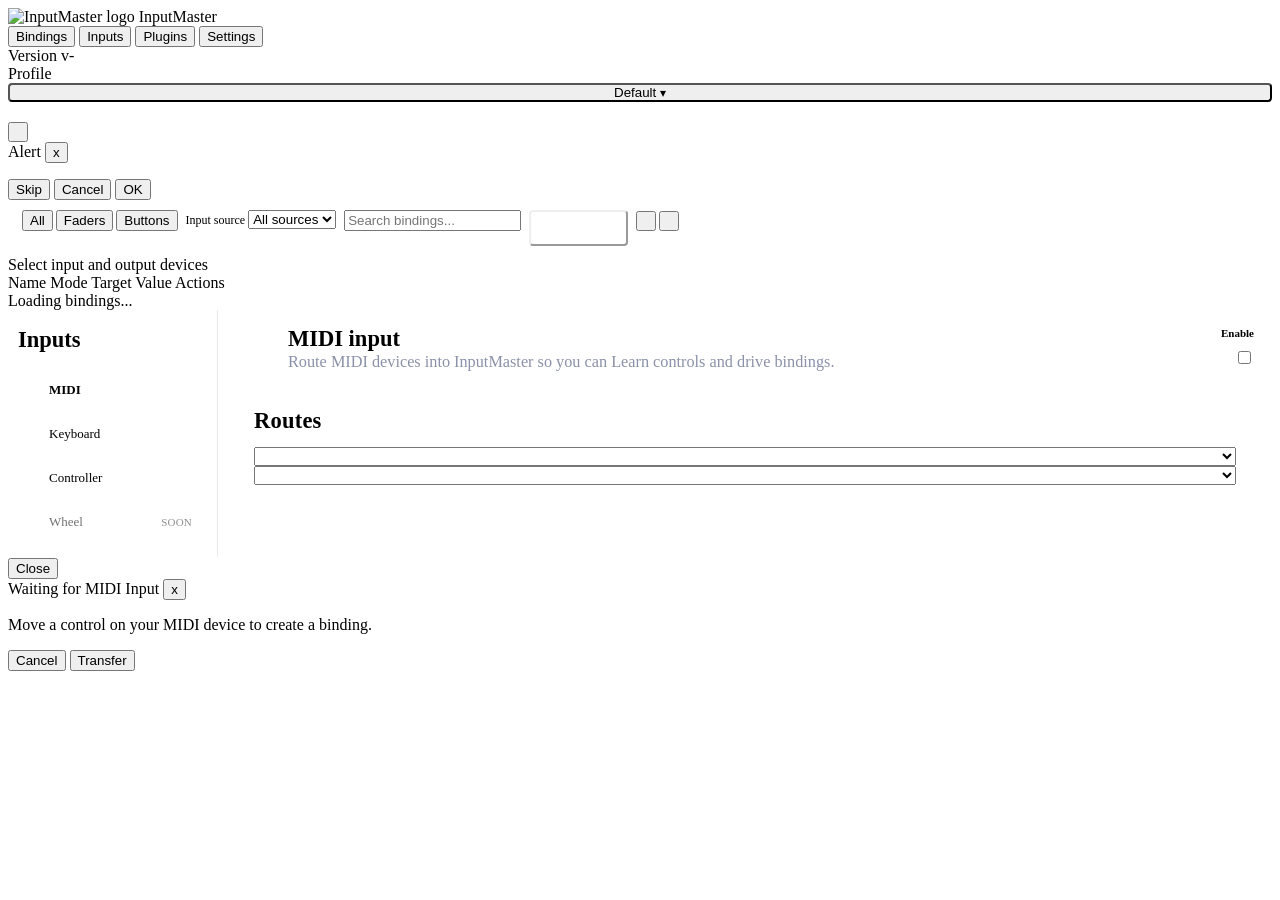
==== commit 0d91e264: "feat(ui): InputMaster branding + tighter icon/border tokens Rename UI chrome to InputMaster; use res" ====
--- a/src/index.html
+++ b/src/index.html
@@ -12,7 +12,7 @@
   <div class="app-shell sidebar-collapsed">
     <aside class="app-sidebar" aria-label="Primary navigation" data-i18n-aria-label="app.nav.primary">
       <div class="sidebar-brand">
-        <img class="app-logo app-logo--theme" data-theme-logo data-dark-src="assets/MIDIMaster.png" data-light-src="assets/MIDIMaster-light.png" alt="InputMaster logo" />
+        <img class="app-logo app-logo--theme" data-theme-logo data-dark-src="assets/InputMaster.png" data-light-src="assets/InputMaster-light.png" alt="InputMaster logo" />
         <span class="app-name">InputMaster</span>
       </div>
 
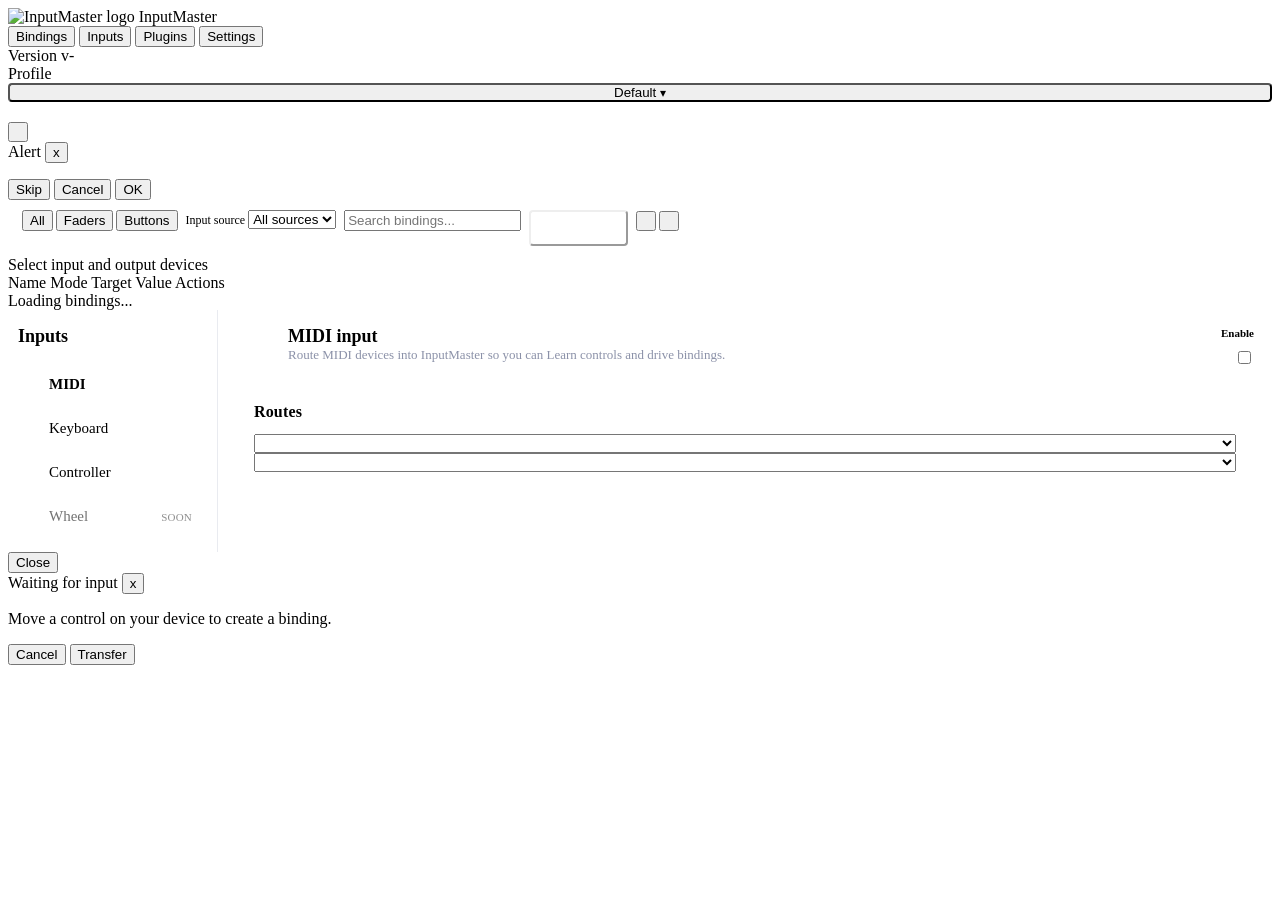
==== commit a7b91471: "fix(inputs): MIDI enable toggle, learn copy, disabled opacity Preserve route.enabled when resolving " ====
--- a/src/index.html
+++ b/src/index.html
@@ -232,12 +232,12 @@
   <div id="learn-panel" class="target-panel hidden">
     <div class="target-panel-content learn-panel-content">
       <div class="target-panel-header">
-        <span id="learn-panel-title" data-i18n="bindings.waitingMidiTitle">Waiting for MIDI Input</span>
+        <span id="learn-panel-title" data-i18n="bindings.waitingMidiTitle">Waiting for input</span>
         <button id="learn-panel-close" type="button" class="target-panel-close">x</button>
       </div>
       <div class="learn-panel-body">
         <div id="learn-panel-spinner" class="learn-panel-spinner" aria-hidden="true"></div>
-        <p id="learn-panel-message" data-i18n="bindings.learnMessage">Move a control on your MIDI device to create a binding.</p>
+        <p id="learn-panel-message" data-i18n="bindings.learnMessage">Move a control on your device to create a binding.</p>
         <div id="learn-panel-actions" class="learn-panel-actions hidden">
           <button id="learn-panel-cancel" type="button" class="secondary" data-i18n="common.cancel">Cancel</button>
           <button id="learn-panel-confirm" type="button" data-i18n="common.transfer">Transfer</button>
